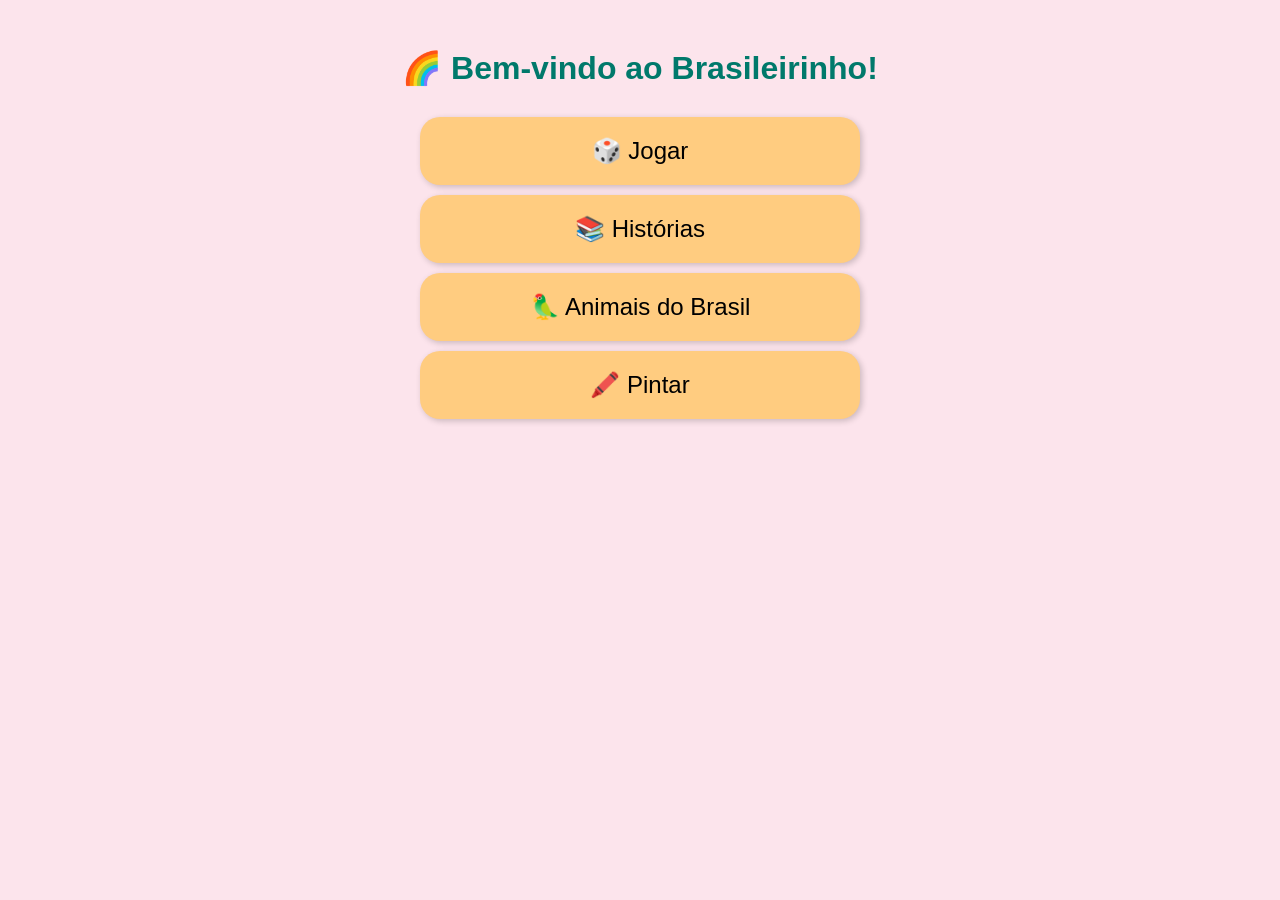
==== index.html @ 1eb1cdd4 "Add files via upload" ====
<!DOCTYPE html>
<html lang="pt-BR">
<head>
  <meta charset="UTF-8">
  <meta name="viewport" content="width=device-width, initial-scale=1.0">
  <title>Brasileirinho 🌿</title>

  <style>
    body {
      font-family: Comic Sans MS, sans-serif;
      background-color: #fce4ec;
      text-align: center;
      padding: 20px;
    }
    h1 {
      color: #00796b;
      margin-bottom: 30px;
    }
    .botao {
      background-color: #ffcc80;
      color: #000;
      padding: 20px;
      margin: 10px auto;
      border-radius: 20px;
      font-size: 24px;
      display: block;
      width: 80%;
      max-width: 400px;
      text-decoration: none;
      box-shadow: 2px 2px 6px rgba(0,0,0,0.2);
      transition: background-color 0.3s;
    }
    .botao:hover {
      background-color: #ffe0b2;
    }
  </style>

  <!-- <link rel="stylesheet" href="styles/style.css"> -->

</head>
<body>
  <h1>🌈 Bem-vindo ao Brasileirinho!</h1>

  <!-- Caminhos corrigidos com letras correspondentes -->
  <a href="Jogos.html" class="botao">🎲 Jogar</a>
  <a href="Historias.html" class="botao">📚 Histórias</a>
  <a href="Animais.html" class="botao">🦜 Animais do Brasil</a>
  <a href="pintar.html" class="botao">🖍️ Pintar</a>
</body>
</html>
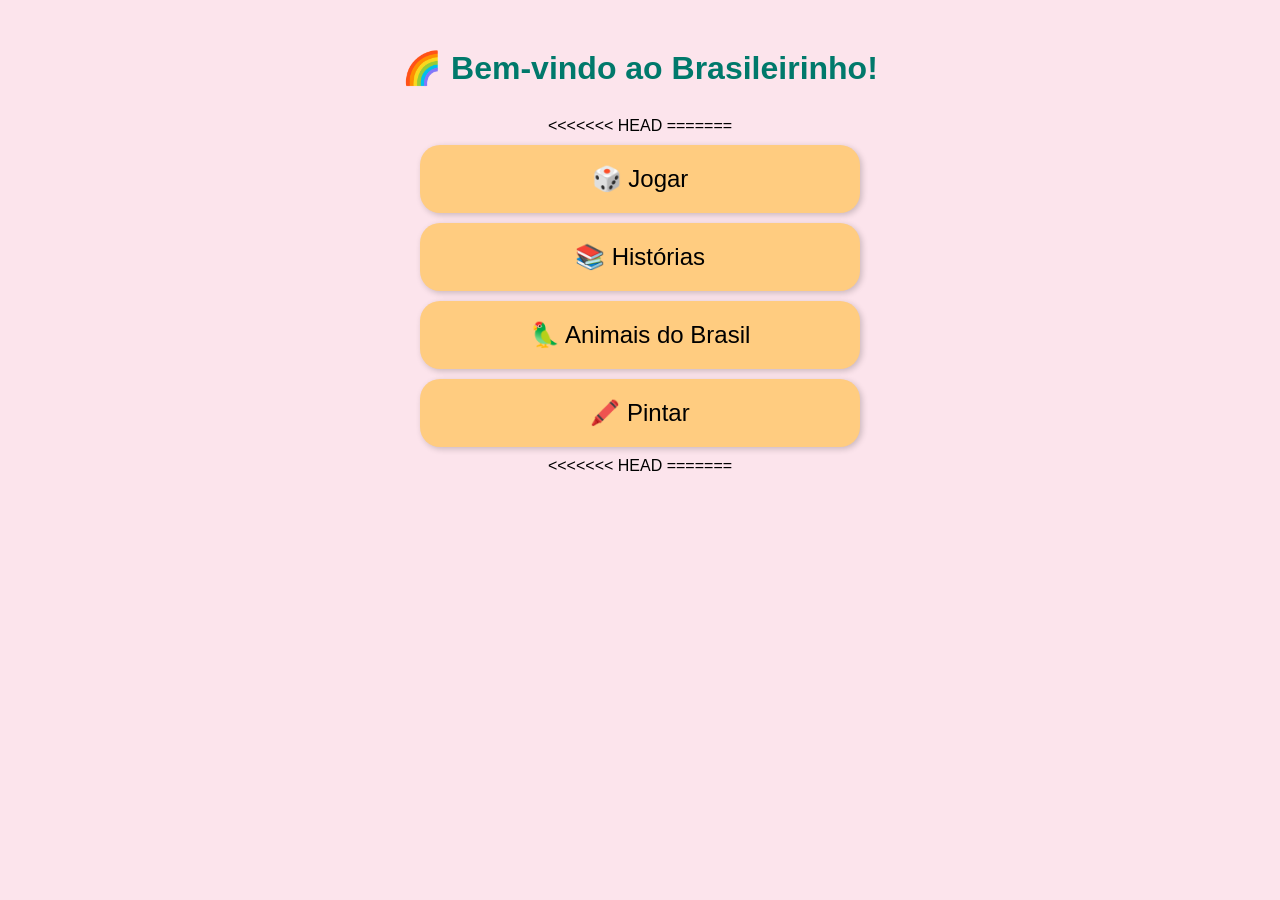
==== commit da52d94c: "Remove submódulo da pasta audio e adiciona música" ====
--- a/index.html
+++ b/index.html
@@ -5,6 +5,9 @@
   <meta name="viewport" content="width=device-width, initial-scale=1.0">
   <title>Brasileirinho 🌿</title>
 
+  <meta charset="UTF-8" />
+  <meta name="viewport" content="width=device-width, initial-scale=1" />
+  <title>Brasileirinho 🌈</title>
   <style>
     body {
       font-family: Comic Sans MS, sans-serif;
@@ -35,16 +38,30 @@
     }
   </style>
 
+
   <!-- <link rel="stylesheet" href="styles/style.css"> -->
 
 </head>
 <body>
   <h1>🌈 Bem-vindo ao Brasileirinho!</h1>
 
+<<<<<<< HEAD
   <!-- Caminhos corrigidos com letras correspondentes -->
+=======
+
   <a href="Jogos.html" class="botao">🎲 Jogar</a>
   <a href="Historias.html" class="botao">📚 Histórias</a>
   <a href="Animais.html" class="botao">🦜 Animais do Brasil</a>
   <a href="pintar.html" class="botao">🖍️ Pintar</a>
+<<<<<<< HEAD
 </body>
-</html>+</html>
+=======
+
+  <audio autoplay loop hidden>
+    <source src="audio/happy-kids-music-297744.mp3" type="audio/mpeg" />
+    Seu navegador não suporta o áudio.
+  </audio>
+</body>
+</html>
+
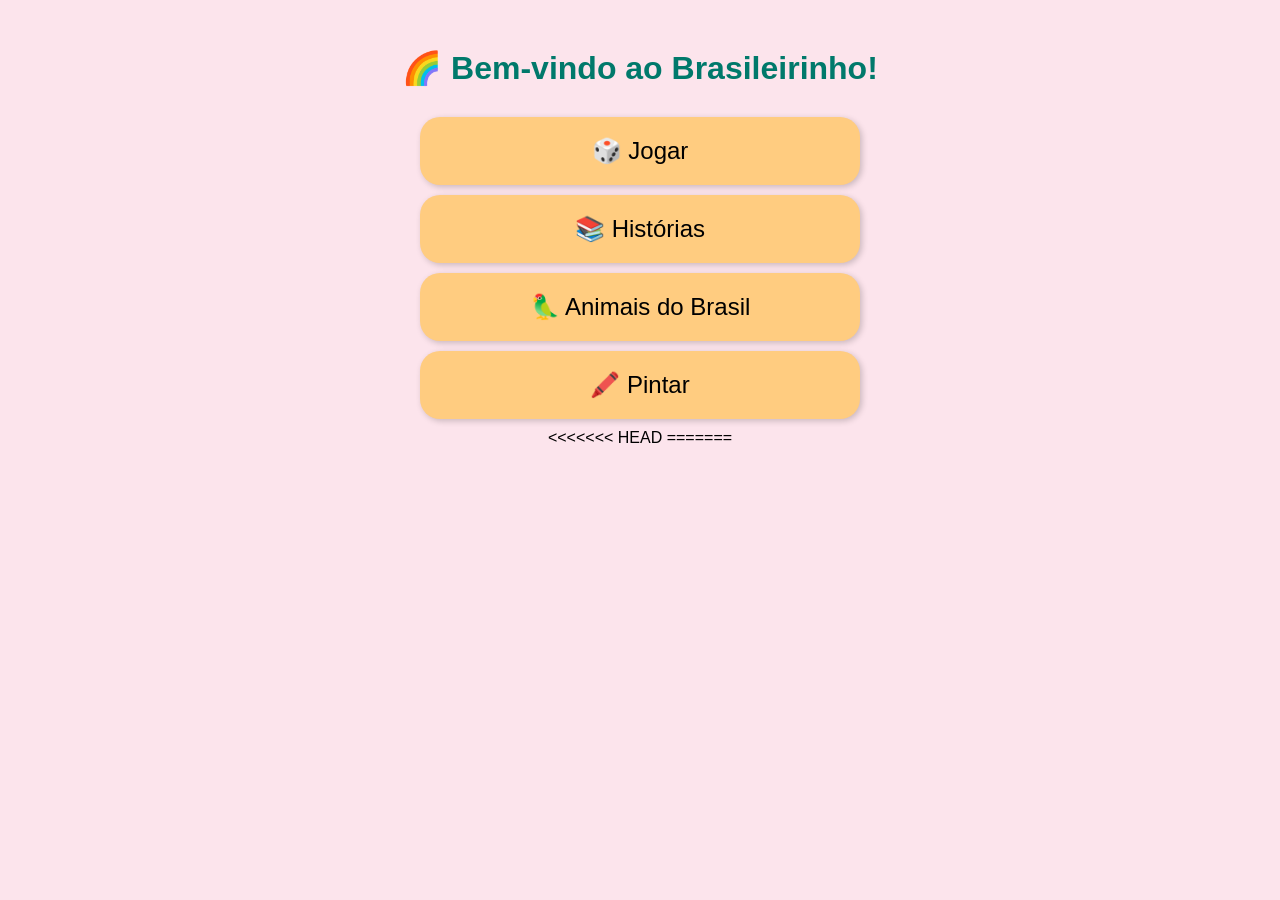
==== commit 034ceecb: "Salvar mudanças antes de sair do estado detached" ====
--- a/index.html
+++ b/index.html
@@ -45,9 +45,9 @@
 <body>
   <h1>🌈 Bem-vindo ao Brasileirinho!</h1>
 
-<<<<<<< HEAD
+
   <!-- Caminhos corrigidos com letras correspondentes -->
-=======
+
 
   <a href="Jogos.html" class="botao">🎲 Jogar</a>
   <a href="Historias.html" class="botao">📚 Histórias</a>
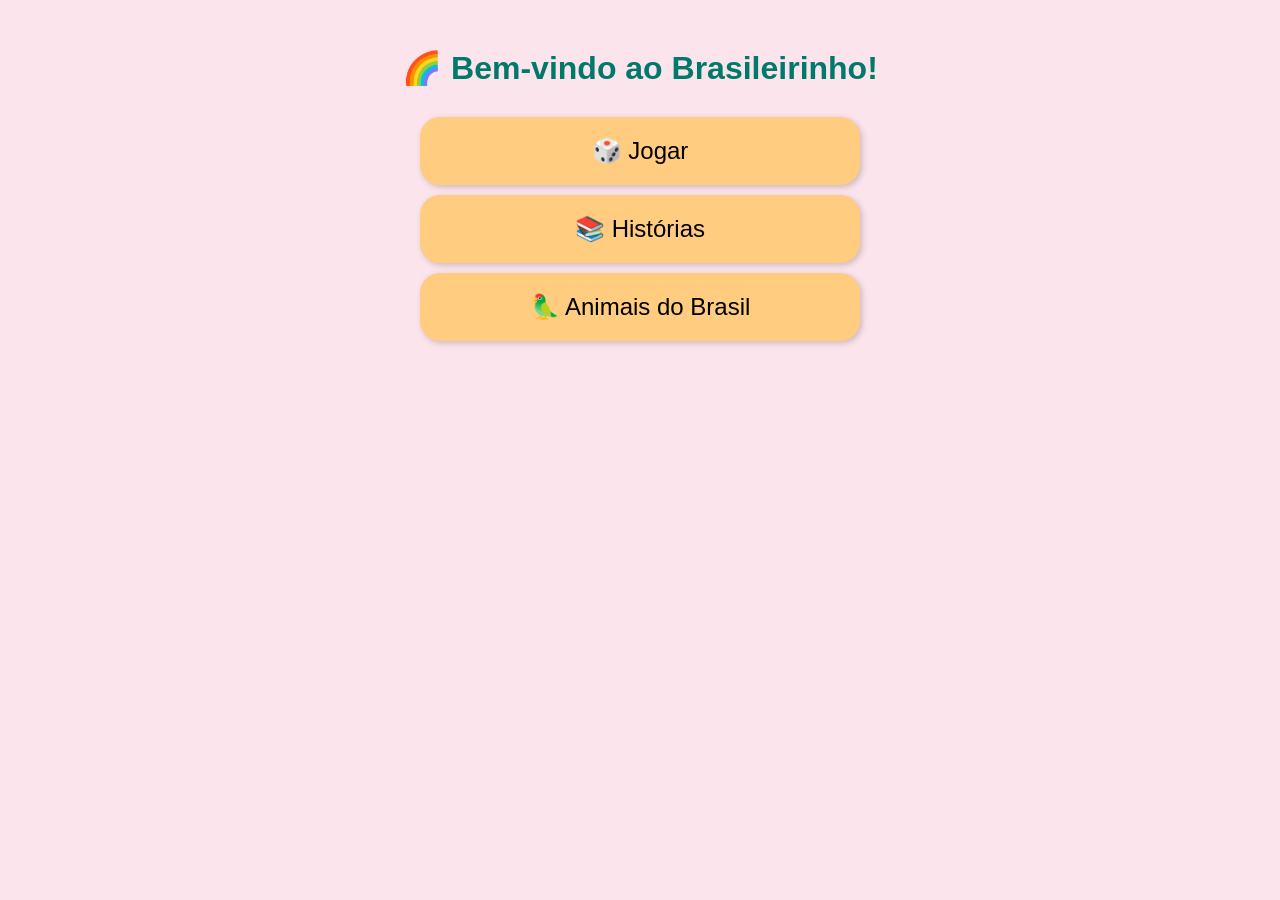
==== commit 644d1400: "Update index.html" ====
--- a/index.html
+++ b/index.html
@@ -5,9 +5,6 @@
   <meta name="viewport" content="width=device-width, initial-scale=1.0">
   <title>Brasileirinho 🌿</title>
 
-  <meta charset="UTF-8" />
-  <meta name="viewport" content="width=device-width, initial-scale=1" />
-  <title>Brasileirinho 🌈</title>
   <style>
     body {
       font-family: Comic Sans MS, sans-serif;
@@ -38,30 +35,21 @@
     }
   </style>
 
-
   <!-- <link rel="stylesheet" href="styles/style.css"> -->
 
 </head>
 <body>
   <h1>🌈 Bem-vindo ao Brasileirinho!</h1>
 
-
   <!-- Caminhos corrigidos com letras correspondentes -->
-
-
   <a href="Jogos.html" class="botao">🎲 Jogar</a>
   <a href="Historias.html" class="botao">📚 Histórias</a>
   <a href="Animais.html" class="botao">🦜 Animais do Brasil</a>
-  <a href="pintar.html" class="botao">🖍️ Pintar</a>
-<<<<<<< HEAD
+  <a href="<audio id="musicaFundo" loop autoplay preload="auto">
+  
+<audio id="musicaFundo" loop autoplay preload="auto">
+  
+</audio>
+  
 </body>
 </html>
-=======
-
-  <audio autoplay loop hidden>
-    <source src="audio/happy-kids-music-297744.mp3" type="audio/mpeg" />
-    Seu navegador não suporta o áudio.
-  </audio>
-</body>
-</html>
-
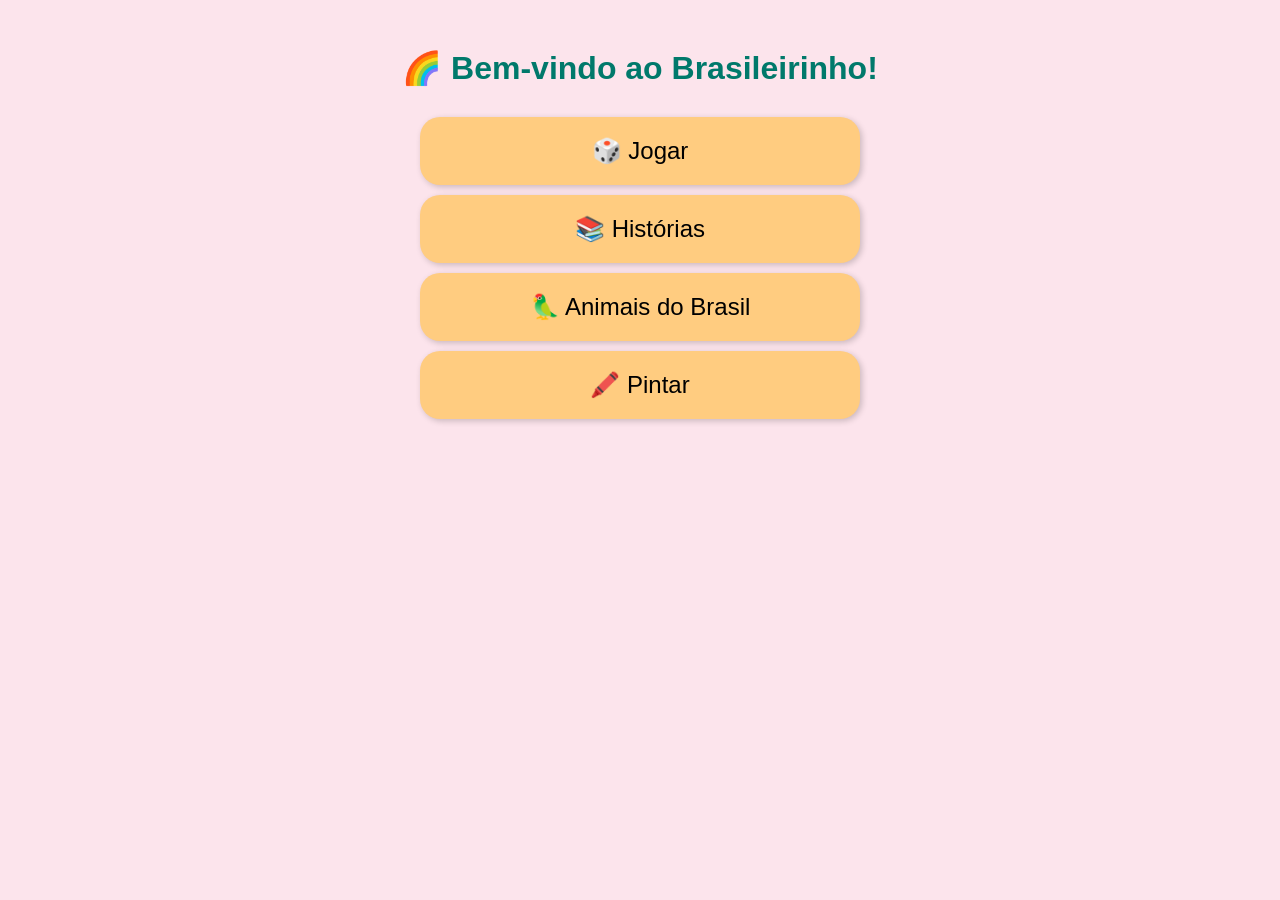
==== commit 7a3c0ca3: "Update index.html" ====
--- a/index.html
+++ b/index.html
@@ -1,8 +1,8 @@
 <!DOCTYPE html>
 <html lang="pt-BR">
 <head>
-  <meta charset="UTF-8">
-  <meta name="viewport" content="width=device-width, initial-scale=1.0">
+  <meta charset="UTF-8" />
+  <meta name="viewport" content="width=device-width, initial-scale=1" />
   <title>Brasileirinho 🌿</title>
 
   <style>
@@ -33,23 +33,24 @@
     .botao:hover {
       background-color: #ffe0b2;
     }
+    audio {
+      display: none; /* esconde o player */
+    }
   </style>
-
-  <!-- <link rel="stylesheet" href="styles/style.css"> -->
-
 </head>
 <body>
   <h1>🌈 Bem-vindo ao Brasileirinho!</h1>
 
-  <!-- Caminhos corrigidos com letras correspondentes -->
   <a href="Jogos.html" class="botao">🎲 Jogar</a>
   <a href="Historias.html" class="botao">📚 Histórias</a>
   <a href="Animais.html" class="botao">🦜 Animais do Brasil</a>
-  <a href="<audio id="musicaFundo" loop autoplay preload="auto">
-  
-<audio id="musicaFundo" loop autoplay preload="auto">
-  
-</audio>
-  
+  <a href="pintar.html" class="botao">🖍️ Pintar</a>
+
+  <!-- Player de áudio oculto com autoplay e loop -->
+  <audio id="musicaFundo" autoplay loop preload="auto">
+    <source src="audio/happy-kids-music-297744.mp3" type="audio/mpeg" />
+    Seu navegador não suporta áudio.
+  </audio>
+
 </body>
 </html>
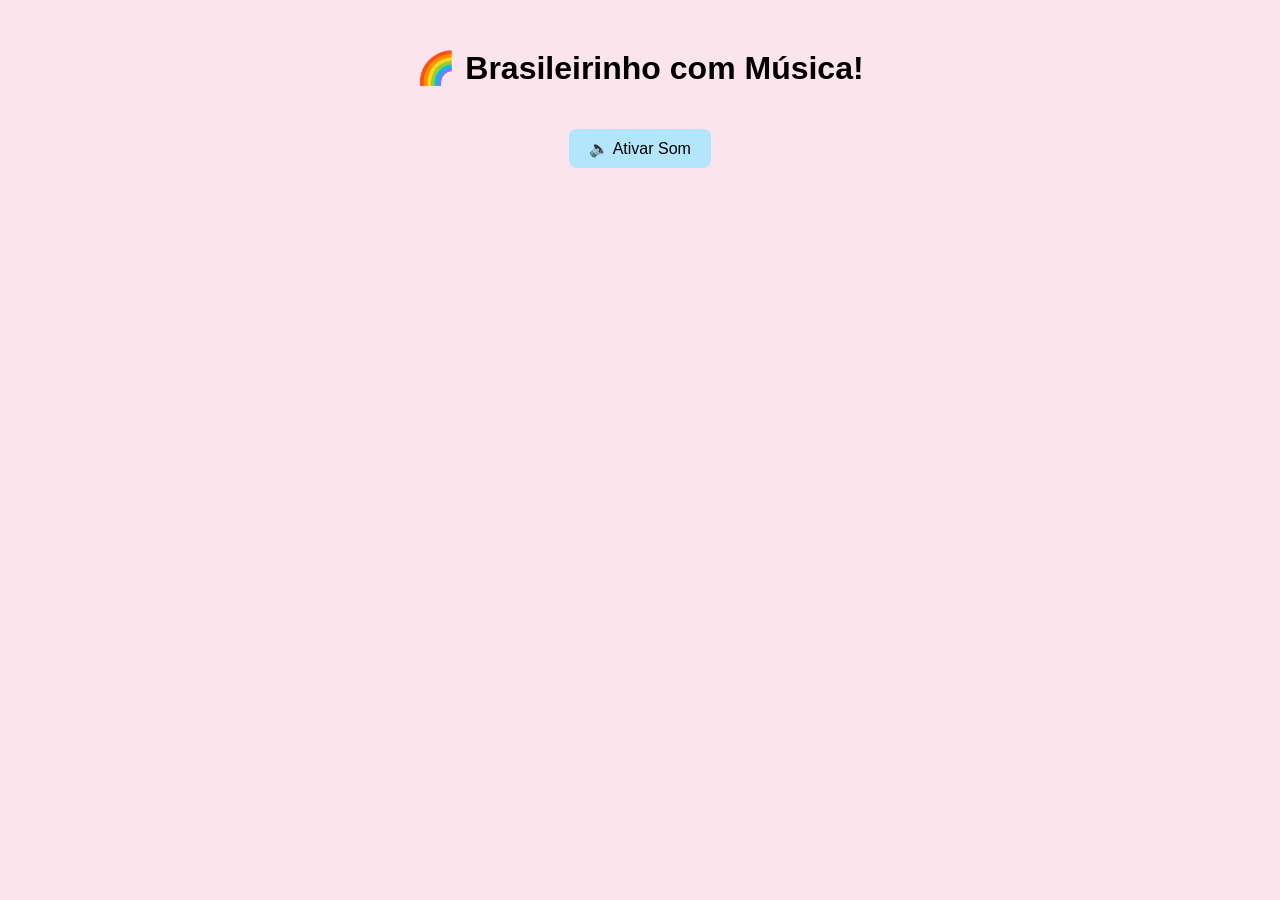
==== commit 151b6228: "Update index.html" ====
--- a/index.html
+++ b/index.html
@@ -3,8 +3,7 @@
 <head>
   <meta charset="UTF-8" />
   <meta name="viewport" content="width=device-width, initial-scale=1" />
-  <title>Brasileirinho 🌿</title>
-
+  <title>Brasileirinho com Música</title>
   <style>
     body {
       font-family: Comic Sans MS, sans-serif;
@@ -12,45 +11,41 @@
       text-align: center;
       padding: 20px;
     }
-    h1 {
-      color: #00796b;
-      margin-bottom: 30px;
-    }
-    .botao {
-      background-color: #ffcc80;
-      color: #000;
-      padding: 20px;
-      margin: 10px auto;
-      border-radius: 20px;
-      font-size: 24px;
-      display: block;
-      width: 80%;
-      max-width: 400px;
-      text-decoration: none;
-      box-shadow: 2px 2px 6px rgba(0,0,0,0.2);
-      transition: background-color 0.3s;
-    }
-    .botao:hover {
-      background-color: #ffe0b2;
-    }
-    audio {
-      display: none; /* esconde o player */
+    #botaoSom {
+      margin-top: 20px;
+      padding: 10px 20px;
+      font-size: 16px;
+      border-radius: 8px;
+      cursor: pointer;
+      background-color: #b3e5fc;
+      border: none;
     }
   </style>
 </head>
 <body>
-  <h1>🌈 Bem-vindo ao Brasileirinho!</h1>
+  <h1>🌈 Brasileirinho com Música!</h1>
 
-  <a href="Jogos.html" class="botao">🎲 Jogar</a>
-  <a href="Historias.html" class="botao">📚 Histórias</a>
-  <a href="Animais.html" class="botao">🦜 Animais do Brasil</a>
-  <a href="pintar.html" class="botao">🖍️ Pintar</a>
-
-  <!-- Player de áudio oculto com autoplay e loop -->
-  <audio id="musicaFundo" autoplay loop preload="auto">
-    <source src="audio/happy-kids-music-297744.mp3" type="audio/mpeg" />
+  <audio id="musicaFundo" loop preload="auto" autoplay muted>
+    <source src="happy-kids-music-297744.mp3" type="audio/mpeg" />
     Seu navegador não suporta áudio.
   </audio>
 
+  <button id="botaoSom">🔈 Ativar Som</button>
+
+  <script>
+    const audio = document.getElementById('musicaFundo');
+    const botao = document.getElementById('botaoSom');
+
+    botao.addEventListener('click', () => {
+      if (audio.muted) {
+        audio.muted = false;
+        botao.textContent = '🔊 Pausar Música';
+        audio.play();
+      } else {
+        audio.pause();
+        botao.textContent = '🔈 Ativar Som';
+      }
+    });
+  </script>
 </body>
 </html>
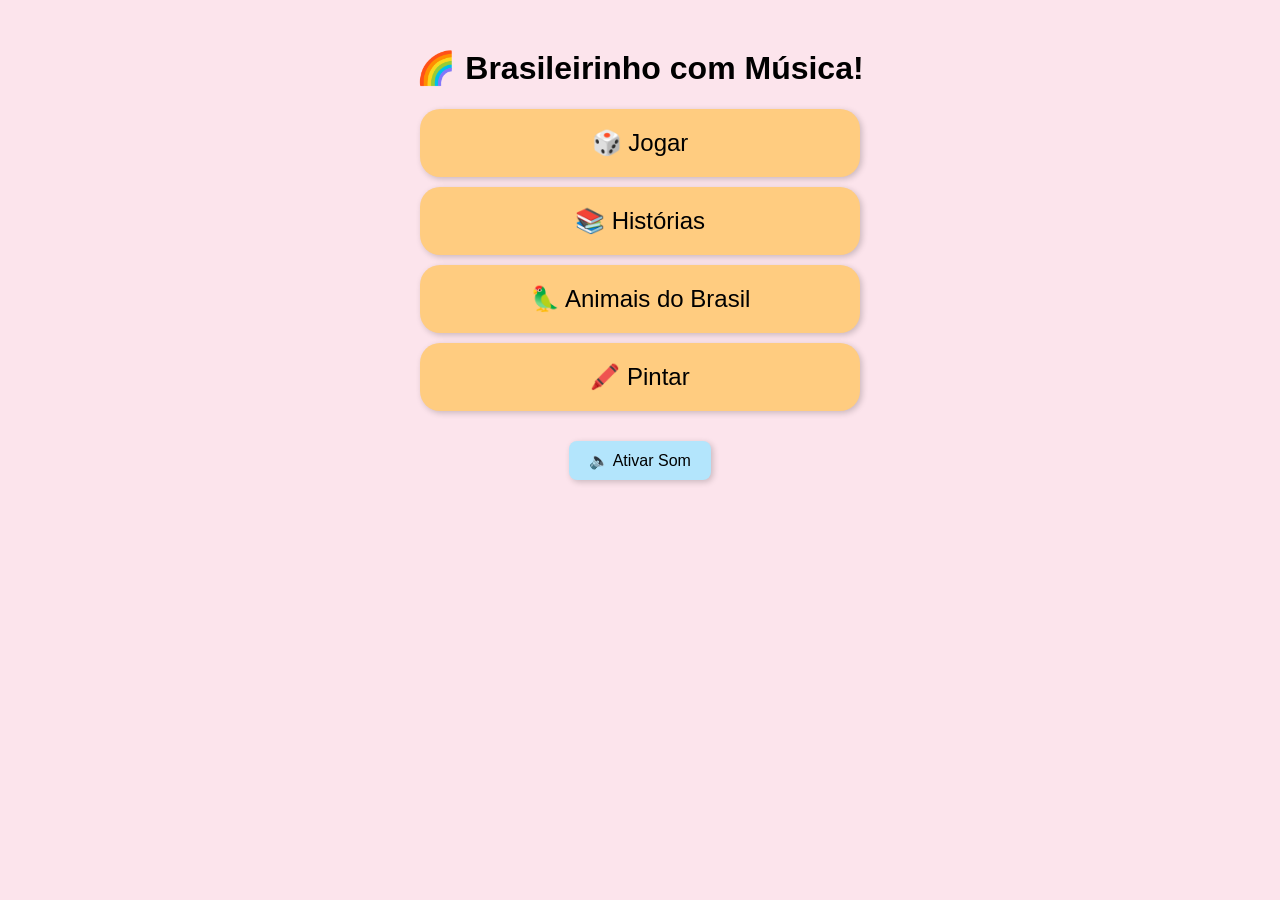
==== commit 0d47eec3: "Update index.html" ====
--- a/index.html
+++ b/index.html
@@ -11,6 +11,23 @@
       text-align: center;
       padding: 20px;
     }
+    .botao {
+      background-color: #ffcc80;
+      color: #000;
+      padding: 20px;
+      margin: 10px auto;
+      border-radius: 20px;
+      font-size: 24px;
+      display: block;
+      width: 80%;
+      max-width: 400px;
+      text-decoration: none;
+      box-shadow: 2px 2px 6px rgba(0,0,0,0.2);
+      transition: background-color 0.3s;
+    }
+    .botao:hover {
+      background-color: #ffe0b2;
+    }
     #botaoSom {
       margin-top: 20px;
       padding: 10px 20px;
@@ -19,18 +36,32 @@
       cursor: pointer;
       background-color: #b3e5fc;
       border: none;
+      box-shadow: 2px 2px 6px rgba(0,0,0,0.2);
+      transition: background-color 0.3s;
+    }
+    #botaoSom:hover {
+      background-color: #90caf9;
     }
   </style>
 </head>
 <body>
+
   <h1>🌈 Brasileirinho com Música!</h1>
 
+  <!-- Seus botões / links para navegar -->
+  <a href="Jogos.html" class="botao">🎲 Jogar</a>
+  <a href="Historias.html" class="botao">📚 Histórias</a>
+  <a href="Animais.html" class="botao">🦜 Animais do Brasil</a>
+  <a href="pintar.html" class="botao">🖍️ Pintar</a>
+
+  <!-- Botão para controlar som -->
+  <button id="botaoSom">🔈 Ativar Som</button>
+
+  <!-- Áudio oculto que toca em loop -->
   <audio id="musicaFundo" loop preload="auto" autoplay muted>
     <source src="happy-kids-music-297744.mp3" type="audio/mpeg" />
     Seu navegador não suporta áudio.
   </audio>
-
-  <button id="botaoSom">🔈 Ativar Som</button>
 
   <script>
     const audio = document.getElementById('musicaFundo');
@@ -47,5 +78,6 @@
       }
     });
   </script>
+
 </body>
 </html>
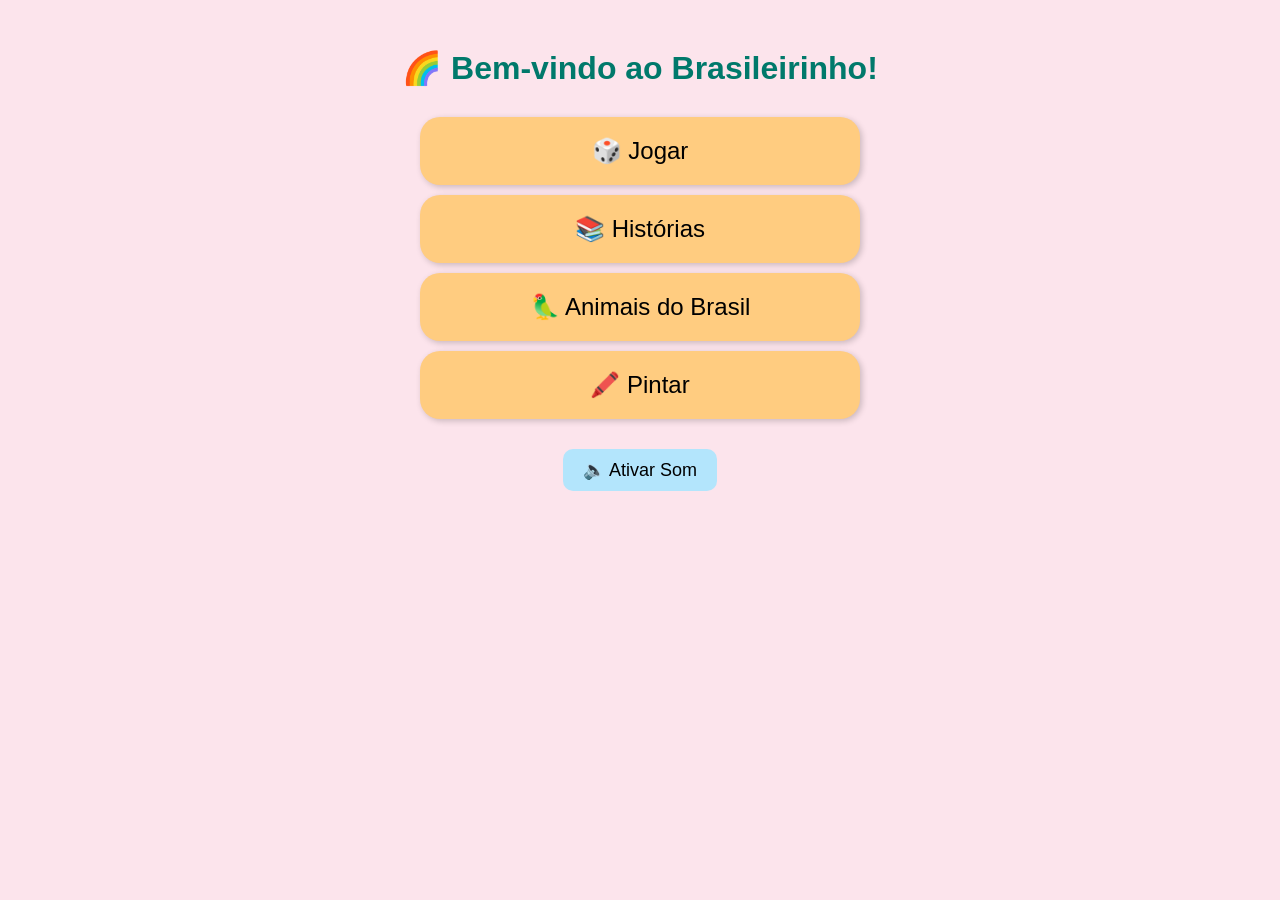
==== commit 917414ca: "Update index.html" ====
--- a/index.html
+++ b/index.html
@@ -1,15 +1,19 @@
 <!DOCTYPE html>
 <html lang="pt-BR">
 <head>
-  <meta charset="UTF-8" />
-  <meta name="viewport" content="width=device-width, initial-scale=1" />
-  <title>Brasileirinho com Música</title>
+  <meta charset="UTF-8">
+  <meta name="viewport" content="width=device-width, initial-scale=1.0">
+  <title>Brasileirinho 🌿</title>
   <style>
     body {
       font-family: Comic Sans MS, sans-serif;
       background-color: #fce4ec;
       text-align: center;
       padding: 20px;
+    }
+    h1 {
+      color: #00796b;
+      margin-bottom: 30px;
     }
     .botao {
       background-color: #ffcc80;
@@ -31,50 +35,43 @@
     #botaoSom {
       margin-top: 20px;
       padding: 10px 20px;
-      font-size: 16px;
-      border-radius: 8px;
-      cursor: pointer;
+      font-size: 18px;
+      border-radius: 10px;
       background-color: #b3e5fc;
       border: none;
-      box-shadow: 2px 2px 6px rgba(0,0,0,0.2);
-      transition: background-color 0.3s;
-    }
-    #botaoSom:hover {
-      background-color: #90caf9;
+      cursor: pointer;
     }
   </style>
 </head>
 <body>
 
-  <h1>🌈 Brasileirinho com Música!</h1>
+  <h1>🌈 Bem-vindo ao Brasileirinho!</h1>
 
-  <!-- Seus botões / links para navegar -->
   <a href="Jogos.html" class="botao">🎲 Jogar</a>
   <a href="Historias.html" class="botao">📚 Histórias</a>
   <a href="Animais.html" class="botao">🦜 Animais do Brasil</a>
   <a href="pintar.html" class="botao">🖍️ Pintar</a>
 
-  <!-- Botão para controlar som -->
   <button id="botaoSom">🔈 Ativar Som</button>
 
-  <!-- Áudio oculto que toca em loop -->
-  <audio id="musicaFundo" loop preload="auto" autoplay muted>
-    <source src="happy-kids-music-297744.mp3" type="audio/mpeg" />
+  <audio id="musicaFundo" loop autoplay muted>
+    <source src="happy-kids-music-297744.mp3" type="audio/mpeg">
     Seu navegador não suporta áudio.
   </audio>
 
   <script>
-    const audio = document.getElementById('musicaFundo');
-    const botao = document.getElementById('botaoSom');
+    const audio = document.getElementById("musicaFundo");
+    const botao = document.getElementById("botaoSom");
 
-    botao.addEventListener('click', () => {
+    botao.addEventListener("click", () => {
       if (audio.muted) {
         audio.muted = false;
-        botao.textContent = '🔊 Pausar Música';
         audio.play();
+        botao.textContent = "🔊 Pausar Música";
       } else {
         audio.pause();
-        botao.textContent = '🔈 Ativar Som';
+        audio.muted = true;
+        botao.textContent = "🔈 Ativar Som";
       }
     });
   </script>
